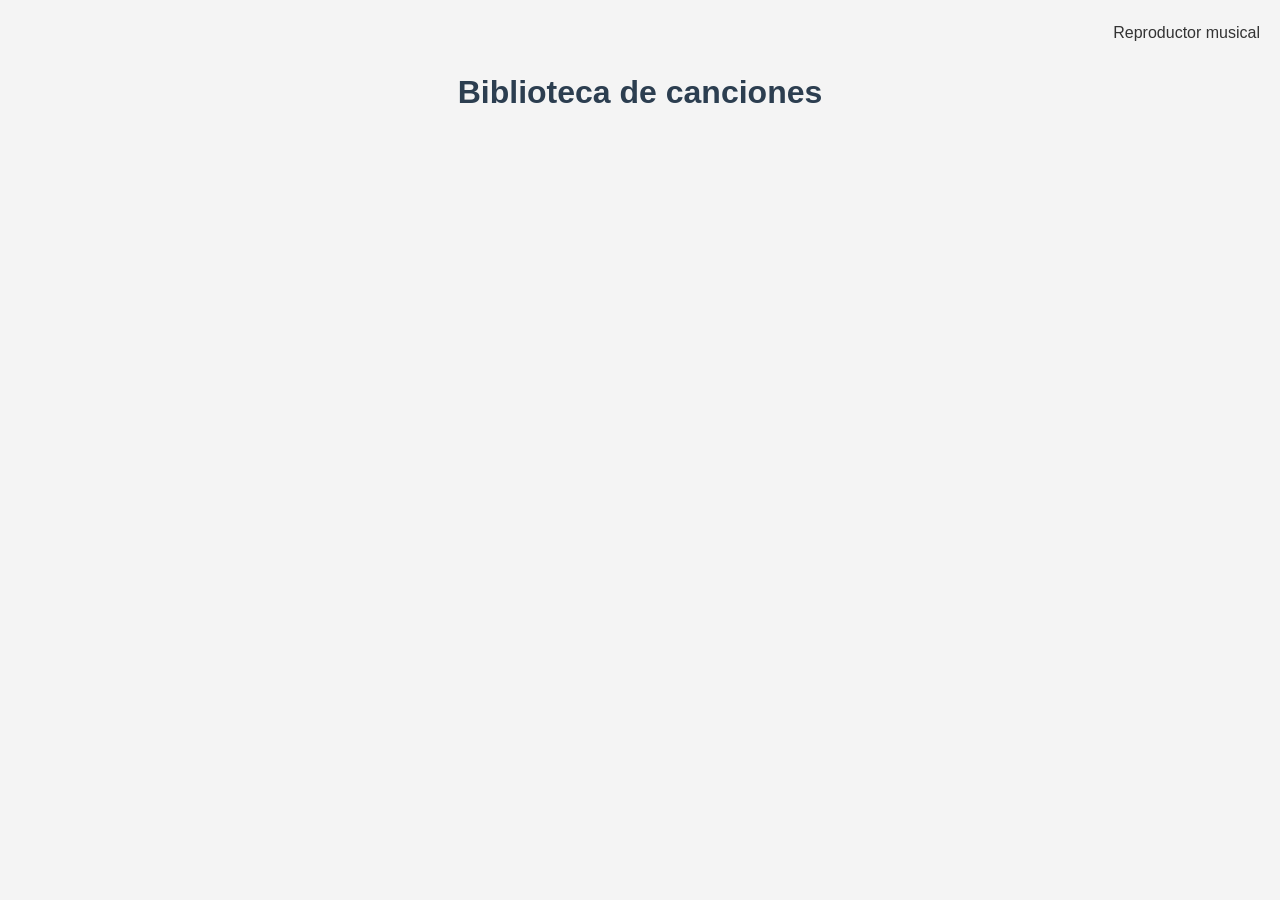
==== index.html @ 81cb609c "Reproductor musical v0.1" ====
<!DOCTYPE html>
<html>
<head>
  <meta charset="utf-8">
    <meta name="viewport" content="width=device-width">
    <link rel="stylesheet" href="/style.css">
  <title>Mis Canciones</title>
</head>
<body>

<nav class="home">
  <li><a href="/reproductor.html">Reproductor musical</a></li>
</nav>

<h1>Biblioteca de canciones</h1>


<div id="lista-canciones"></div>

<script>
async function obtenerCanciones() {
  try {
    // Llamamos al endpoint de FastAPI para obtener la lista de canciones
    const respuesta = await fetch("http://127.0.0.1:8000/lista_canciones");
    const data = await respuesta.json();
    
    const contenedor = document.getElementById("lista-canciones");

    // Limpiamos el contenedor (por si se llama varias veces)
    contenedor.innerHTML = "";

    // Creamos un elemento audio para cada archivo
    data.canciones.forEach(nombreCancion => {
      const rutaAudio = `http://127.0.0.1:8000/canciones/${encodeURIComponent(nombreCancion)}`;

      // Contenedor del audio
      const divAudio = document.createElement("div");
      divAudio.style.marginBottom = "20px";
      
      // Título
      const titulo = document.createElement("p");
      const tituloCancion = nombreCancion.replace(/\.webm$/i, '');

      // Asignar como texto visible el nombre sin extensión.
      titulo.textContent = tituloCancion;
      // Elemento audio
      const audio = document.createElement("audio");
      audio.controls = true;
      audio.src = rutaAudio;

      divAudio.appendChild(titulo);
      divAudio.appendChild(audio);

      contenedor.appendChild(divAudio);
    });

  } catch (error) {
    console.error("Error obteniendo canciones:", error);
  }
}

obtenerCanciones();
</script>

</body>

</html>
---- style.css ----
body {
    font-family: 'Roboto', sans-serif;
    line-height: 1.6;
    color: #333;
    background-color: #f4f4f4;
    margin: 0;
    padding: 0;
  }

  .home{
    text-align: right;
    margin-right: 20px;
    margin-top: 20px;
  }

  .home li{
    display: inline;
  }

  .home li a{
    text-decoration: none;
    color: #333;
  }
  
  .container {
    max-width: 800px;
    margin: 0 auto;
    padding: 20px;
  }
  
  h1 {
    text-align: center;
    color: #2c3e50;
  }
  
  .song-list {
    display: grid;
    grid-template-columns: repeat(auto-fill, minmax(250px, 1fr));
    gap: 20px;
  }
  
  .song-item {
    background-color: #fff;
    border-radius: 8px;
    padding: 15px;
    box-shadow: 0 2px 5px rgba(0,0,0,0.1);
    transition: transform 0.3s ease;
  }
  
  .song-item:hover {
    transform: translateY(-5px);
  }
  
  .song-title {
    font-weight: bold;
    margin-bottom: 10px;
    color: #34495e;
  }
  
  audio {
    width: 100%;
  }
  
  @media (max-width: 600px) {
    .song-list {
      grid-template-columns: 1fr;
    }
  }
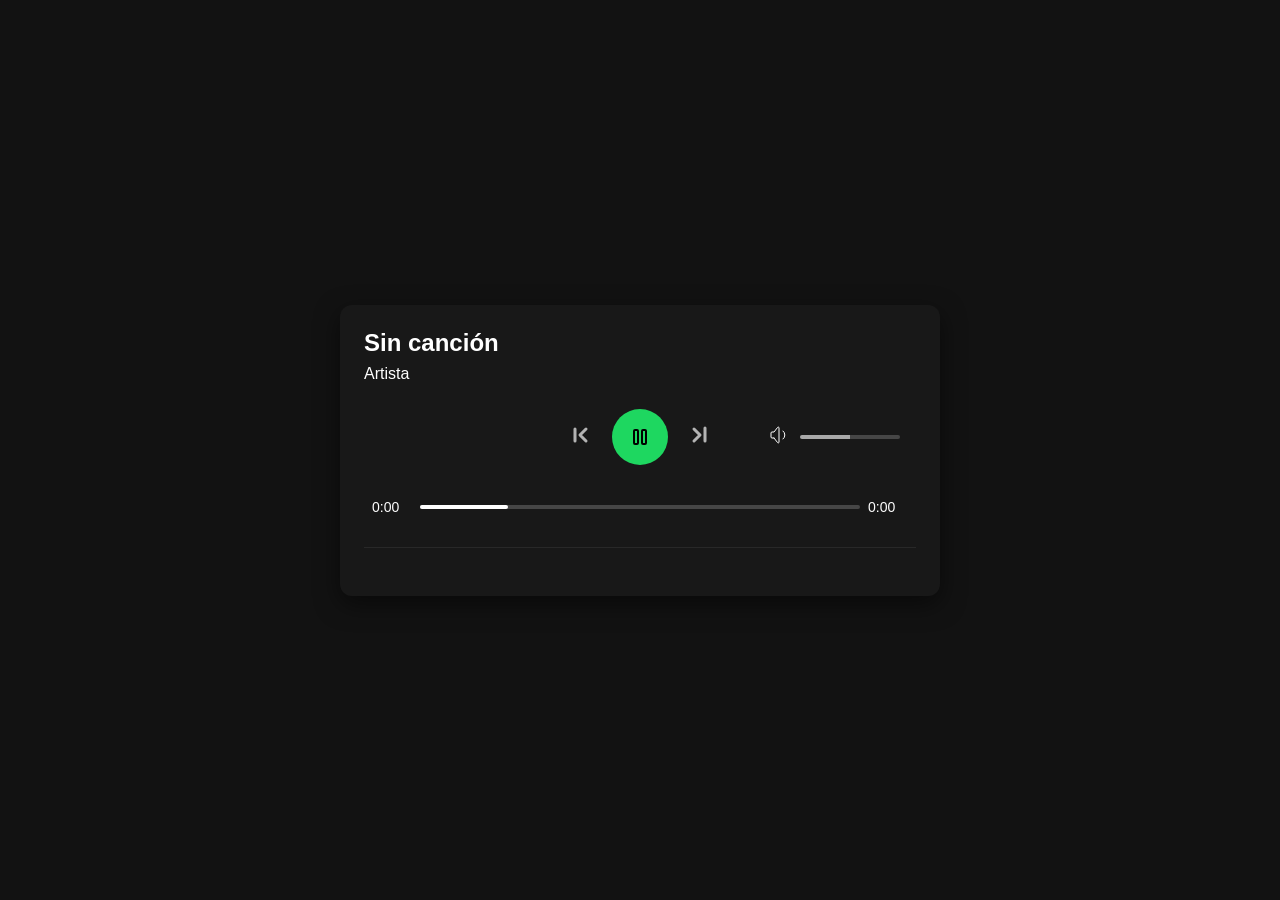
==== commit 7a94a8cd: "Version 1.1" ====
--- a/index.html
+++ b/index.html
@@ -1,67 +1,303 @@
 <!DOCTYPE html>
-<html>
+<html lang="es">
 <head>
-  <meta charset="utf-8">
-    <meta name="viewport" content="width=device-width">
-    <link rel="stylesheet" href="/style.css">
-  <title>Mis Canciones</title>
+  <meta charset="UTF-8">
+  <meta name="viewport" content="width=device-width, initial-scale=1.0">
+  <title>Reproductor Musical Estilo Spotify</title>
+  <link rel="stylesheet" href="/reproductor.css">
 </head>
 <body>
-
-<nav class="home">
-  <li><a href="/reproductor.html">Reproductor musical</a></li>
-</nav>
-
-<h1>Biblioteca de canciones</h1>
-
-
-<div id="lista-canciones"></div>
-
-<script>
-async function obtenerCanciones() {
-  try {
-    // Llamamos al endpoint de FastAPI para obtener la lista de canciones
-    const respuesta = await fetch("http://127.0.0.1:8000/lista_canciones");
-    const data = await respuesta.json();
+  <div class="player-container">
+    <!-- Información de la canción actual -->
+    <div class="song-info">
+      <div id="currentSongTitle">Sin canción</div>
+      <div id="currentArtistName">Artista</div>
+    </div>
+
+    <!-- Elemento de audio -->
+    <audio id="audioPlayer" preload="metadata">
+      Tu navegador no soporta la etiqueta de audio.
+    </audio>
+
+
+    <div class="buttons-container">
+      <!-- Botones de control -->
+      <div class="controls">
+        <button class="control-button" id="prevBtn"><svg xmlns="http://www.w3.org/2000/svg" viewBox="0 0 24 24" fill="none" stroke="currentColor" stroke-linecap="round" stroke-linejoin="round" width="24" height="24" stroke-width="3">
+          <path d="M7 6v12"></path>
+          <path d="M18 6l-6 6l6 6"></path>
+        </svg></button>
+        <button class="control-button play-pause" id="playBtn"><svg xmlns="http://www.w3.org/2000/svg" viewBox="0 0 24 24" fill="none" stroke="currentColor" stroke-linecap="round" stroke-linejoin="round" width="24" height="24" stroke-width="2"> <path d="M6 5m0 1a1 1 0 0 1 1 -1h2a1 1 0 0 1 1 1v12a1 1 0 0 1 -1 1h-2a1 1 0 0 1 -1 -1z"></path> <path d="M14 5m0 1a1 1 0 0 1 1 -1h2a1 1 0 0 1 1 1v12a1 1 0 0 1 -1 1h-2a1 1 0 0 1 -1 -1z"></path> </svg> </button>
+        <button class="control-button" id="nextBtn"><svg xmlns="http://www.w3.org/2000/svg" viewBox="0 0 24 24" fill="none" stroke="currentColor" stroke-linecap="round" stroke-linejoin="round" width="24" height="24" stroke-width="3"> <path d="M6 6l6 6l-6 6"></path> <path d="M17 5v13"></path> </svg> </button>
+      </div>
     
-    const contenedor = document.getElementById("lista-canciones");
-
-    // Limpiamos el contenedor (por si se llama varias veces)
-    contenedor.innerHTML = "";
-
-    // Creamos un elemento audio para cada archivo
-    data.canciones.forEach(nombreCancion => {
-      const rutaAudio = `http://127.0.0.1:8000/canciones/${encodeURIComponent(nombreCancion)}`;
-
-      // Contenedor del audio
-      const divAudio = document.createElement("div");
-      divAudio.style.marginBottom = "20px";
-      
-      // Título
-      const titulo = document.createElement("p");
-      const tituloCancion = nombreCancion.replace(/\.webm$/i, '');
-
-      // Asignar como texto visible el nombre sin extensión.
-      titulo.textContent = tituloCancion;
-      // Elemento audio
-      const audio = document.createElement("audio");
-      audio.controls = true;
-      audio.src = rutaAudio;
-
-      divAudio.appendChild(titulo);
-      divAudio.appendChild(audio);
-
-      contenedor.appendChild(divAudio);
+      <!-- Control de volumen -->
+      <div class="volume-container">
+        <span>
+          <svg xmlns="http://www.w3.org/2000/svg" viewBox="0 0 24 24" fill="none" stroke="currentColor" stroke-linecap="round" stroke-linejoin="round" width="24" height="24" stroke-width="2">
+            <path d="M15 8a5 5 0 0 1 0 8"></path>
+            <path d="M6 15h-2a1 1 0 0 1 -1 -1v-4a1 1 0 0 1 1 -1h2l3.5 -4.5a.8 .8 0 0 1 1.5 .5v14a.8 .8 0 0 1 -1.5 .5l-3.5 -4.5"></path>
+          </svg>
+        </span>
+        <input 
+          type="range" 
+          class="volume-slider" 
+          min="0" max="1" step="0.1" value="1"
+        />
+      </div>      
+    </div>
+    
+
+    <div class="progress-container">
+      <span id="currentTime">0:00</span>
+      <div class="progress-bar">
+          <div class="progress"></div>
+      </div>
+      <span id="duration">0:00</span>
+    </div>
+
+
+  
+    <!-- Playlist dinámica (las últimas 3 canciones) -->
+    <div class="playlist" id="playlistContainer"></div>
+  </div>
+
+  <script>
+    let canciones = [];           // Lista completa devuelta por la API
+    let indiceActual = 0;         // Índice de la canción en reproducción
+    let isDragging = false;
+    let newTime = 0;        
+
+    const audioPlayer = document.getElementById('audioPlayer');
+    const progressBar = document.querySelector('.progress');
+    const progressBarContainer = document.querySelector('.progress-bar');
+    const prevBtn = document.getElementById('prevBtn');
+    const nextBtn = document.getElementById('nextBtn');
+    const playBtn = document.getElementById('playBtn');
+    const currentSongTitle = document.getElementById('currentSongTitle');
+    const volumeSlider = document.querySelector('.volume-slider');
+
+    const playIcon = `
+  <svg xmlns="http://www.w3.org/2000/svg" viewBox="0 0 24 24" fill="none" stroke="currentColor" stroke-linecap="round" stroke-linejoin="round" width="24" height="24" stroke-width="2">
+    <path d="M10 18l6 -6l-6 -6v12"></path>
+  </svg>
+`;
+
+// SVG para el botón de pausa
+const pauseIcon = `
+  <svg xmlns="http://www.w3.org/2000/svg" viewBox="0 0 24 24" fill="none" stroke="currentColor" stroke-linecap="round" stroke-linejoin="round" width="24" height="24" stroke-width="2">
+    <path d="M6 5m0 1a1 1 0 0 1 1 -1h2a1 1 0 0 1 1 1v12a1 1 0 0 1 -1 1h-2a1 1 0 0 1 -1 -1z"></path>
+    <path d="M14 5m0 1a1 1 0 0 1 1 -1h2a1 1 0 0 1 1 1v12a1 1 0 0 1 -1 1h-2a1 1 0 0 1 -1 -1z"></path>
+  </svg>
+`;
+
+    // 1. Llamar a la API de FastAPI para obtener la lista de canciones.
+    async function obtenerCanciones() {
+      try {
+        const respuesta = await fetch('http://127.0.0.1:8000/lista_canciones');
+        const data = await respuesta.json();
+        // data.canciones debe ser un array de strings (por ejemplo: ["song1.webm", "song2.webm", ...])
+        canciones = data.canciones || [];
+
+        // Cargar la primera canción si hay al menos una
+        if (canciones.length > 0) {
+          cargarCancion(indiceActual);
+        }
+
+        // Renderizar solo las últimas 3 en la playlist
+        renderPlaylist();
+      } catch (error) {
+        console.error('Error obteniendo canciones:', error);
+      }
+    }
+
+    // 2. Función para cargar (y reproducir) una canción por índice
+    function cargarCancion(index) {
+      const cancion = canciones[index];
+      if (!cancion) {
+          audioPlayer.src = '';
+          currentSongTitle.textContent = 'Sin canción';
+          document.getElementById('currentArtistName').textContent = 'Artista';
+          return;
+      }
+  
+      currentSongTitle.textContent = cancion.nombre.replace(/\.(webm|mp3)$/i, '');
+      document.getElementById('currentArtistName').textContent = cancion.artista || 'Desconocido';
+  
+      const urlCancion = `http://127.0.0.1:8000/canciones/${encodeURIComponent(cancion.nombre)}`;
+      audioPlayer.src = urlCancion;
+  }
+  
+
+    // Renderizar la playlist
+    function renderPlaylist() {
+      const playlistDiv = document.getElementById('playlistContainer');
+      playlistDiv.innerHTML = ''; // Limpia el contenido anterior
+  
+      canciones.forEach((cancion, index) => {
+          const songItem = document.createElement('div');
+          songItem.classList.add('song-item');
+          if (index === indiceActual) songItem.classList.add('active'); // Resaltar la canción activa
+  
+          const songDetails = document.createElement('div');
+          songDetails.classList.add('song-details');
+  
+          const songTitle = document.createElement('span');
+          songTitle.classList.add('song-title');
+          songTitle.textContent = cancion.nombre.replace(/\.(webm|mp3)$/i, '');
+          
+  
+          const songArtist = document.createElement('span');
+          songArtist.classList.add('song-artist');
+          songArtist.textContent = cancion.artista || 'Desconocido'; // Usar el artista de la API
+
+  
+          const songDuration = document.createElement('span');
+          songDuration.classList.add('song-duration');
+          songDuration.textContent = cancion.duracion || 'Desconocida'; // Mostrar duración real
+  
+          songDetails.appendChild(songTitle);
+          songDetails.appendChild(songArtist);
+          songItem.appendChild(songDetails);
+          songItem.appendChild(songDuration);
+          playlistDiv.appendChild(songItem);
+  
+          songItem.addEventListener('click', () => {
+              indiceActual = index;
+              cargarCancion(indiceActual);
+              audioPlayer.play();
+              playBtn.innerHTML = pauseIcon;
+  
+              Array.from(playlistDiv.getElementsByClassName('song-item')).forEach(el => {
+                  el.classList.remove('active');
+              });
+              songItem.classList.add('active');
+          });
+      });
+  }
+    // 4. Botón Anterior (cíclico)
+    prevBtn.addEventListener('click', () => {
+      if (canciones.length === 0) return;
+      if (indiceActual > 0) {
+        indiceActual--;
+      } else {
+        indiceActual = canciones.length - 1;
+      }
+      cargarCancion(indiceActual);
+      audioPlayer.play();
+      playBtn.innerHTML = pauseIcon;
     });
 
-  } catch (error) {
-    console.error("Error obteniendo canciones:", error);
-  }
+    // 5. Botón Siguiente (cíclico)
+    nextBtn.addEventListener('click', () => {
+      if (canciones.length === 0) return;
+      if (indiceActual < canciones.length - 1) {
+        indiceActual++;
+      } else {
+        indiceActual = 0;
+      }
+      cargarCancion(indiceActual);
+      audioPlayer.play();
+      playBtn.innerHTML = pauseIcon;
+    });
+
+    // 6. Botón Play / Pause
+    playBtn.addEventListener('click', () => {
+      if (audioPlayer.paused) {
+        audioPlayer.play();
+        playBtn.innerHTML = pauseIcon;
+      } else {
+        audioPlayer.pause();
+        playBtn.innerHTML = playIcon;
+      }
+    });
+
+    // 7. Control de volumen
+ // Control de volumen
+ window.addEventListener('load', () => {
+  const initialVolume = 0.5; // 50% de volumen
+  volumeSlider.value = initialVolume; // Configura el valor del slider
+  audioPlayer.volume = initialVolume; // Configura el volumen del audio
+  const percentage = initialVolume * 100; // Convertir el valor a porcentaje
+  volumeSlider.style.setProperty('--value', `${percentage}%`); // Actualizar el CSS dinámicamente
+});
+
+
+volumeSlider.addEventListener('input', (e) => {
+  const value = parseFloat(e.target.value); // Obtener el valor del slider como un número
+  audioPlayer.volume = value; // Actualizar el volumen del reproductor de audio
+  const percentage = value * 100; // Convertir el valor a porcentaje
+  volumeSlider.style.setProperty('--value', `${percentage}%`); // Actualizar el CSS dinámicamente
+});
+
+
+    // 8. Actualizar tiempos de reproducción
+    audioPlayer.addEventListener('timeupdate', () => {
+            const currentTimeElem = document.getElementById('currentTime');
+            const durationElem = document.getElementById('duration');
+            const progress = document.querySelector('.progress');
+
+            const formatTime = (time) => {
+                if (isNaN(time) || !isFinite(time)) return '0:00';
+                const minutes = Math.floor(time / 60);
+                const seconds = Math.floor(time % 60);
+                return `${minutes}:${seconds.toString().padStart(2, '0')}`;
+            };
+
+            // Actualizar tiempos
+            currentTimeElem.textContent = formatTime(audioPlayer.currentTime);
+            durationElem.textContent = formatTime(audioPlayer.duration);
+
+            // Actualizar barra de progreso
+            const progressPercent = (audioPlayer.currentTime / audioPlayer.duration) * 100;
+            progress.style.width = `${progressPercent}%`;
+        });
+
+        // 9. Avanzar a la siguiente canción cuando la actual termine
+audioPlayer.addEventListener('ended', () => {
+  if (indiceActual < canciones.length - 1) {
+      indiceActual++; // Avanza al siguiente índice si no es la última canción
+  } else {
+      indiceActual = 0; // Vuelve a la primera canción si es la última
+  }
+  cargarCancion(indiceActual); // Cargar la siguiente canción
+  audioPlayer.play(); // Reproducir automáticamente
+  playBtn.innerHTML = pauseIcon; // Actualizar el botón a "pausa"
+});
+
+        // Manejador para iniciar el arrastre
+progressBarContainer.addEventListener('mousedown', (event) => {
+  isDragging = true;
+  updateVisualProgress(event); // Actualiza visualmente la barra durante el arrastre
+});
+
+// Manejador para actualizar el progreso visual mientras se arrastra
+document.addEventListener('mousemove', (event) => {
+  if (isDragging) {
+    updateVisualProgress(event);
+  }
+});
+
+// Manejador para finalizar el arrastre y aplicar el cambio de tiempo al audio
+document.addEventListener('mouseup', () => {
+  if (isDragging) {
+    isDragging = false;
+    audioPlayer.currentTime = newTime; // Aplicar el tiempo calculado al soltar el ratón
+  }
+});
+
+// Función para calcular y actualizar el progreso visualmente
+function updateVisualProgress(event) {
+  const rect = progressBarContainer.getBoundingClientRect(); // Dimensiones de la barra
+  const offsetX = event.clientX - rect.left; // Posición horizontal del cursor dentro de la barra
+  const width = rect.width; // Ancho total de la barra
+  const progressPercent = Math.min(Math.max(offsetX / width, 0), 1); // Normalizar entre 0 y 1
+  progressBar.style.width = `${progressPercent * 100}%`; // Actualiza la barra visualmente
+  newTime = progressPercent * audioPlayer.duration; // Calcula el nuevo tiempo, pero no lo aplica todavía
 }
 
-obtenerCanciones();
-</script>
-
+    // 10. Iniciar la aplicación
+    obtenerCanciones();
+  </script>
 </body>
-
 </html>
--- a/reproductor.css
+++ b/reproductor.css
@@ -0,0 +1,252 @@
+/* Reset */
+* {
+    margin: 0;
+    padding: 0;
+    box-sizing: border-box;
+}
+
+/* General */
+body {
+    font-family: -apple-system, BlinkMacSystemFont, 'Segoe UI', Roboto, Oxygen, Ubuntu, Cantarell, sans-serif;
+    background-color: #121212;
+    color: white;
+    min-height: 100vh;
+    display: flex;
+    align-items: center;
+    justify-content: center;
+    padding: 20px;
+}
+
+/* Player Container */
+.player-container {
+    background-color: #181818;
+    border-radius: 12px;
+    width: 100%;
+    max-width: 600px;
+    padding: 24px;
+    box-shadow: 0 8px 24px rgba(0, 0, 0, 0.5);
+}
+
+/* Song Info */
+.song-info {
+    margin-bottom: 24px;
+}
+
+#currentSongTitle {
+    font-size: 1.5rem;
+    font-weight: bold;
+    margin-bottom: 8px;
+    color: #fff;
+}
+
+.artist-name {
+    color: #b3b3b3;
+    font-size: 0.9rem;
+}
+
+/* Progress Bar */
+.progress-container {
+    display: flex;
+    align-items: center;
+    gap: 8px;
+    padding: 8px;
+}
+
+.progress-bar {
+    position: relative;
+    flex: 1;
+    height: 4px;
+    background-color: rgba(255, 255, 255, 0.2);
+    border-radius: 2px;
+    cursor: pointer;
+    transition: background-color 0.2s;
+}
+
+.progress {
+    position: absolute;
+    left: 0;
+    top: 0;
+    height: 100%;
+    width: 20%;
+    background-color: white;
+    border-radius: 2px;
+}
+
+.progress:hover {
+    background-color: #1ed760;
+}
+
+.progress:hover:after {
+    content: '';
+    position: absolute;
+    right: 0;
+    top: 50%;
+    transform: translate(50%, -50%);
+    width: 12px;
+    height: 12px;
+    background-color: white;
+    border-radius: 50%;
+    box-shadow: 0 0 4px rgba(0, 0, 0, 0.2);
+    transition: transform 0.1s ease-in-out;
+}
+
+#currentTime, #duration {
+    color: white;
+    font-size: 14px;
+    width: 40px;
+}
+
+/* Buttons Container */
+.buttons-container {
+    display: flex;
+    align-items: center;
+    justify-content: space-between;
+    height: 60px;
+    padding: 0 16px;
+    margin: 24px 0;
+}
+
+/* Control Buttons */
+.controls {
+    position: absolute;
+    left: 50%;
+    transform: translateX(-50%);
+    display: flex;
+    align-items: center;
+    gap: 20px;
+}
+
+.controls button {
+    background: transparent;
+    border: none;
+    color: #b3b3b3;
+    cursor: pointer;
+    transition: all 0.2s ease-in-out;
+}
+
+.controls button:hover {
+    color: #fff;
+}
+
+.play-pause {
+    background-color: #1ed760 !important;
+    width: 56px;
+    height: 56px;
+    border-radius: 50%;
+    display: flex;
+    align-items: center;
+    justify-content: center;
+    color: #000 !important;
+}
+
+.play-pause:hover {
+    transform: scale(1.1);
+    background-color: #1fdf64 !important;
+}
+
+/* Volume Container */
+.volume-container {
+    display: flex;
+    align-items: center;
+    gap: 8px;
+    margin-left: auto;
+}
+
+/* Volume Slider */
+.volume-slider {
+    -webkit-appearance: none;
+    appearance: none;
+    width: 100px;
+    height: 4px;
+    background: linear-gradient(
+        to right, 
+        #a9a9a9 0%, 
+        #a9a9a9 var(--value, 50%), 
+        rgba(255, 255, 255, 0.2) var(--value, 50%), 
+        rgba(255, 255, 255, 0.2) 100%
+    );
+    border-radius: 2px;
+    cursor: pointer;
+    outline: none;
+    transition: background 0.2s ease-in-out;
+}
+
+.volume-slider::-webkit-slider-thumb {
+    -webkit-appearance: none;
+    appearance: none;
+    width: 12px;
+    height: 12px;
+    background-color: white;
+    border-radius: 50%;
+    cursor: pointer;
+    opacity: 0;
+    transition: opacity 0.2s;
+}
+
+.volume-slider:hover {
+    background: linear-gradient(
+        to right, 
+        #1ed760 0%, 
+        #1ed760 var(--value, 50%), 
+        rgba(255, 255, 255, 0.2) var(--value, 50%), 
+        rgba(255, 255, 255, 0.2) 100%
+    );
+}
+
+.volume-slider:hover::-webkit-slider-thumb {
+    opacity: 1;
+}
+
+.volume-container svg {
+    width: 24px;
+    height: 24px;
+    fill: none;
+    stroke: #ffffff;
+    stroke-width: 1;
+}
+
+/* Playlist */
+.playlist {
+    margin-top: 24px;
+    border-top: 1px solid #282828;
+    padding-top: 24px;
+}
+
+.song-item {
+    display: flex;
+    align-items: center;
+    justify-content: space-between;
+    padding: 12px;
+    border-radius: 4px;
+    cursor: pointer;
+    transition: background-color 0.2s ease-in-out;
+}
+
+.song-item:hover {
+    background-color: #282828;
+}
+
+.song-item.active {
+    background-color: #282828;
+    color: #1ed760;
+}
+
+.song-item .song-details {
+    display: flex;
+    flex-direction: column;
+}
+
+.song-item .song-title {
+    font-size: 0.9rem;
+    margin-bottom: 4px;
+}
+
+.song-item .song-artist {
+    font-size: 0.8rem;
+    color: #b3b3b3;
+}
+
+.song-duration {
+    color: #b3b3b3;
+    font-size: 0.8rem;
+}
